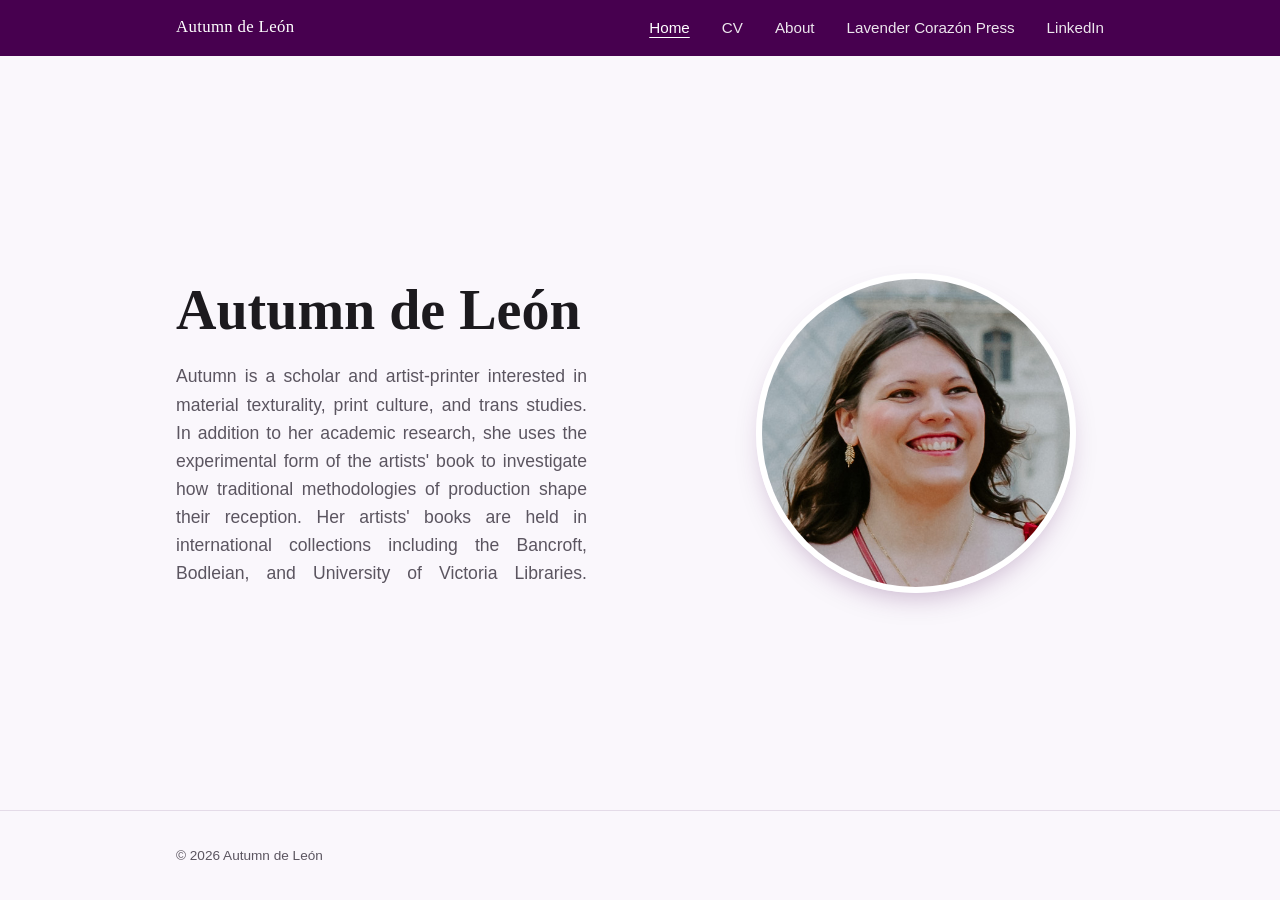
==== index.html @ f43fb341 "Add files via upload" ====
<!DOCTYPE html>
<html lang="en">
<head>
  <meta charset="UTF-8" />
  <meta name="viewport" content="width=device-width, initial-scale=1" />
  <title>Autumn de León</title>
  <meta name="description" content="Portfolio of Autumn de León - academic and artist-printer working in book history, print culture, and trans studies." />
<link rel="icon" href="favicon.png" />
<script type="application/ld+json">
{
  "@context": "https://schema.org",
  "@type": "Person",
  "name": "Autumn de León",
  "alternateName": "Autumn de Leon",
  "url": "https://autumndeleon.com/",
  "jobTitle": "Artist-Printer",
  "image": "https://autumndeleon.com/assets/autumn-headshot.png",
  "description": "Artist-Printer researching textual materiality as it relates to the book as object.",
  "worksFor": {
    "@type": "Organization",
    "name": "Lavender Corazón Press",
    "url": "https://lavendercorazon.com/"
  },
  "alumniOf": {
    "@type": "CollegeOrUniversity",
    "name": "University of California, Berkeley"
  },
  "sameAs": [
    "https://www.linkedin.com/in/autumndeleon/",
    "https://www.instagram.com/itsautumnhazel",
    "https://lavendercorazon.com/autumn.html"
  ]
}
</script>
  <link rel="stylesheet" href="style.css" />
  <link rel="canonical" href="https://autumndeleon.com/">
</head>
<body class="page-home">
  <header class="site-nav">
    <div class="site-nav__inner">
      <a class="site-nav__brand" href="/">Autumn de León</a>
      <button class="site-nav__toggle" aria-label="Open menu" aria-expanded="false" aria-controls="nav-list">
        <svg viewBox="0 0 24 24" fill="none" stroke="currentColor" stroke-width="2" stroke-linecap="round" stroke-linejoin="round">
          <line x1="4" x2="20" y1="12" y2="12"></line>
          <line x1="4" x2="20" y1="6" y2="6"></line>
          <line x1="4" x2="20" y1="18" y2="18"></line>
        </svg>
      </button>
      <ul class="site-nav__list" id="nav-list">
        <li><a href="/" class="is-active" aria-current="page">Home</a></li>
        <li><a href="/cv">CV</a></li>
        <li><a href="/bio">About</a></li>
        <li><a href="https://lavendercorazon.com/index">Lavender Corazón Press</a></li>
        <li><a href="https://www.linkedin.com/in/autumndeleon/">LinkedIn</a></li>
      </ul>
    </div>
  </header>

  <main>
    <section class="hero">
      <div class="container container--wide hero__inner">
        <div class="hero__copy">
          <h1 class="hero__name">Autumn de&nbsp;León</h1>
          <p class="hero__tagline">Autumn is a scholar and artist-printer interested in material texturality, print culture, and trans studies. In addition to her academic research, she uses the experimental form of the artists' book to investigate how traditional methodologies of production shape their reception. Her artists' books are held in international collections including the Bancroft, Bodleian, and University of Victoria Libraries.</p>

        </div>
        <figure class="hero__portrait">
          <img src="assets/autumn-headshot.png" alt="Portrait of Autumn de León" width="320" height="320" />
        </figure>
      </div>
    </section>
  </main>

  <footer class="site-footer">
    <div class="container container--wide">
      <p>&copy; 2026 Autumn de León</p>
    </div>
  </footer>

  <script src="script.js"></script>
</body>
</html>
---- style.css ----
*,
*::before,
*::after {
  box-sizing: border-box;
}

html {
  -webkit-text-size-adjust: 100%;
}

body,
h1,
h2,
h3,
p,
figure,
dl,
dd {
  margin: 0;
}

img {
  display: block;
  max-width: 100%;
}

a {
  color: inherit;
}

ul {
  list-style: none;
  margin: 0;
  padding: 0;
}

:root {
  --color-ink: #1c1a1e;
  --color-muted: #5b5560;
  --color-plum: #47004f;
  --color-plum-soft: #f4edf6;
  --color-lavender-wash: #faf7fc;
  --color-border: #e4dbe8;
  --color-bg: #ffffff;

  --font-display: Superclarendon, "Bookman Old Style", "URW Bookman", Georgia, "Times New Roman", serif;
  --font-body: Optima, Candara, "Noto Sans", "Segoe UI", sans-serif;

  --container-width: 46rem;       /* prose pages: bio, cv */
  --container-width-wide: 64rem;  /* home hero */
  --container-pad: clamp(1.25rem, 5vw, 3rem);

  --space-2xs: 0.5rem;
  --space-xs: 0.75rem;
  --space-s: 1.25rem;
  --space-m: 2rem;
  --space-l: 3rem;
  --space-xl: 4.5rem;
}

html,
body {
  height: 100%;
}

body {
  display: flex;
  flex-direction: column;
  min-height: 100vh;
  font-family: var(--font-body);
  color: var(--color-ink);
  background: var(--color-lavender-wash);
  line-height: 1.6;
  -webkit-font-smoothing: antialiased;
}

.site-nav {
  flex-shrink: 0;
}

main {
  flex: 1 0 auto;
}

.site-footer {
  flex-shrink: 0;
}

h1,
h2,
h3 {
  font-family: var(--font-display);
  color: var(--color-ink);
  line-height: 1.15;
}


.container {
  width: 100%;
  max-width: var(--container-width);
  margin-inline: auto;
  padding-inline: var(--container-pad);
}

.container--wide {
  max-width: var(--container-width-wide);
}


.site-nav {
  position: sticky;
  top: 0;
  z-index: 20;
  background: var(--color-plum);
  color: #fff;
}

.site-nav__inner {
  max-width: var(--container-width-wide);
  margin-inline: auto;
  padding: 0.9rem var(--container-pad);
  display: flex;
  align-items: center;
  justify-content: space-between;
  gap: var(--space-m);
}

.site-nav__brand {
  font-family: var(--font-display);
  font-size: 1.05rem;
  letter-spacing: 0.02em;
  text-decoration: none;
  white-space: nowrap;
}

.site-nav__toggle {
  display: none;
  background: none;
  border: 0;
  color: #fff;
  padding: 0.35rem;
  cursor: pointer;
  line-height: 0;
}

.site-nav__toggle svg {
  width: 22px;
  height: 22px;
}

.site-nav__list {
  display: flex;
  flex-wrap: wrap;
  align-items: center;
  gap: var(--space-m);
}

.site-nav__list a {
  font-size: 0.95rem;
  text-decoration: none;
  opacity: 0.9;
  transition: opacity 0.15s ease;
}

.site-nav__list a:hover,
.site-nav__list a:focus-visible,
.site-nav__list a.is-active {
  opacity: 1;
}

.site-nav__list a.is-active {
  text-decoration: underline;
  text-underline-offset: 4px;
}

.site-nav__list a:focus-visible {
  outline: 2px solid #fff;
  outline-offset: 3px;
}

@media (max-width: 640px) {
  .site-nav__toggle {
    display: block;
  }

  .site-nav__list {
    display: none;
    position: absolute;
    top: 100%;
    left: 0;
    right: 0;
    flex-direction: column;
    align-items: flex-start;
    gap: 0;
    background: var(--color-plum);
    padding: 0.5rem var(--container-pad) 1.25rem;
    border-top: 1px solid rgba(255, 255, 255, 0.15);
  }

  .site-nav__list.is-open {
    display: flex;
  }

  .site-nav__list a {
    width: 100%;
    padding: 0.6rem 0;
  }
}


.page-header {
  padding-top: var(--space-xl);
  padding-bottom: var(--space-m);
}

.page-header h1 {
  font-size: clamp(2rem, 5vw, 2.75rem);
}


.hero {
  padding-block: clamp(3rem, 8vw, 5.5rem);
}

body.page-home main {
  display: flex;
}

body.page-home .hero {
  flex: 1;
  display: flex;
  align-items: center;
  width: 100%;
  padding-block: clamp(2rem, 6vw, 4rem);
}

body.page-home .site-footer {
  min-height: 10vh;
  display: flex;
  align-items: center;
}

.hero__inner {
  display: grid;
  grid-template-columns: 1.3fr 1fr;
  align-items: center;
  gap: clamp(2rem, 6vw, 4rem);
}

.hero__name {
  font-size: clamp(2.5rem, 6vw, 3.5rem);
  margin-bottom: var(--space-s);
}

.hero__tagline {
  color: var(--color-muted);
  font-size: 1.1rem;
  text-align: justify;
  text-justify: inter-word;
  text-align-last: justify;
  max-width: 42ch;
}

.hero__portrait {
  justify-self: center;
}

.hero__portrait img {
  width: min(320px, 100%);
  aspect-ratio: 1 / 1;
  object-fit: cover;
  border-radius: 50%;
  border: 6px solid #fff;
  box-shadow: 0 12px 30px -12px rgba(71, 0, 79, 0.35);
}

@media (max-width: 720px) {
  .hero__inner {
    grid-template-columns: 1fr;
    text-align: center;
  }

  .hero__tagline {
    margin-inline: auto;
  }

  .hero__portrait {
    order: -1;
  }
}


.bio {
  padding-bottom: var(--space-xl);
}

.bio p + p {
  margin-top: var(--space-s);
}

.bio em,
.bio i {
  font-style: italic;
}


.cv {
  padding-bottom: var(--space-xl);
}

.cv-section {
  padding-top: var(--space-l);
  border-top: 1px solid var(--color-border);
}

.cv-section:first-child {
  padding-top: 0;
  border-top: 0;
}

.cv-section h2 {
  font-size: 1.05rem;
  text-transform: uppercase;
  letter-spacing: 0.08em;
  color: var(--color-plum);
  margin-bottom: var(--space-s);
}

.cv-section__note {
  font-size: 0.85rem;
  font-style: italic;
  color: var(--color-muted);
  margin-bottom: var(--space-s);
}

.cv-entries {
  display: flex;
  flex-direction: column;
  gap: var(--space-s);
}

.cv-entry {
  display: grid;
  grid-template-columns: 9.5rem 1fr;
  gap: var(--space-s);
}

.cv-entry__date {
  color: var(--color-muted);
  font-size: 0.9rem;
  white-space: nowrap;
}

.cv-entry__title {
  font-weight: 600;
}

.cv-entry__detail {
  color: var(--color-muted);
  font-size: 0.95rem;
  margin-top: 0.2rem;
}

.cv-entry__detail + .cv-entry__detail {
  margin-top: 0.1rem;
}

@media (max-width: 560px) {
  .cv-entry {
    grid-template-columns: 1fr;
    gap: 0.15rem;
  }
}


.cv-plain-list {
  display: flex;
  flex-direction: column;
  gap: 0.4rem;
}

.cv-term-list {
  display: flex;
  flex-direction: column;
  gap: var(--space-xs);
}

.cv-term-list__row {
  display: grid;
  grid-template-columns: 9.5rem 1fr;
  gap: var(--space-s);
}

.cv-term-list__term {
  color: var(--color-muted);
  font-size: 0.9rem;
}

@media (max-width: 560px) {
  .cv-term-list__row {
    grid-template-columns: 1fr;
    gap: 0.15rem;
  }
}


.site-footer {
  border-top: 1px solid var(--color-border);
  padding-block: var(--space-m);
}

.site-footer p {
  font-size: 0.85rem;
  color: var(--color-muted);
}


a:focus-visible,
button:focus-visible {
  outline: 2px solid var(--color-plum);
  outline-offset: 2px;
}


@media (prefers-reduced-motion: reduce) {
  * {
    transition: none !important;
  }
}
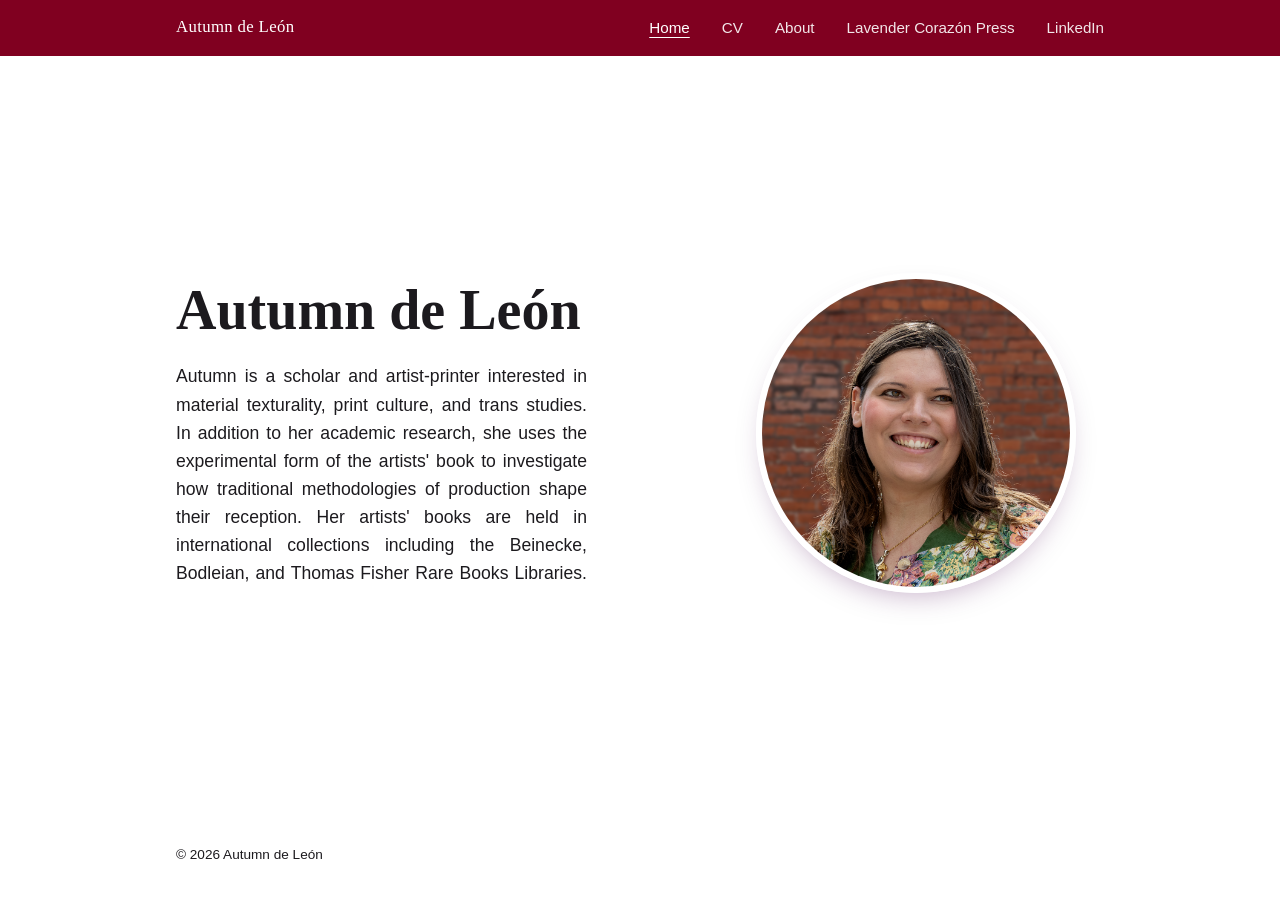
==== commit f90de14e: "Add files via upload" ====
--- a/index.html
+++ b/index.html
@@ -61,7 +61,7 @@
       <div class="container container--wide hero__inner">
         <div class="hero__copy">
           <h1 class="hero__name">Autumn de&nbsp;León</h1>
-          <p class="hero__tagline">Autumn is a scholar and artist-printer interested in material texturality, print culture, and trans studies. In addition to her academic research, she uses the experimental form of the artists' book to investigate how traditional methodologies of production shape their reception. Her artists' books are held in international collections including the Bancroft, Bodleian, and University of Victoria Libraries.</p>
+          <p class="hero__tagline">Autumn is a scholar and artist-printer interested in material texturality, print culture, and trans studies. In addition to her academic research, she uses the experimental form of the artists' book to investigate how traditional methodologies of production shape their reception. Her artists' books are held in international collections including the Beinecke, Bodleian, and Thomas Fisher Rare Books Libraries.</p>
 
         </div>
         <figure class="hero__portrait">
--- a/style.css
+++ b/style.css
@@ -36,11 +36,11 @@
 
 :root {
   --color-ink: #1c1a1e;
-  --color-muted: #5b5560;
-  --color-plum: #47004f;
-  --color-plum-soft: #f4edf6;
-  --color-lavender-wash: #faf7fc;
-  --color-border: #e4dbe8;
+  --color-muted: ##605557;
+  --color-plum: #800020;
+  --color-plum-soft: ##dfbdc5;
+  --color-lavender-wash: ##fcf7f8;
+  --color-border: ##e8dbdd;
   --color-bg: #ffffff;
 
   --font-display: Superclarendon, "Bookman Old Style", "URW Bookman", Georgia, "Times New Roman", serif;
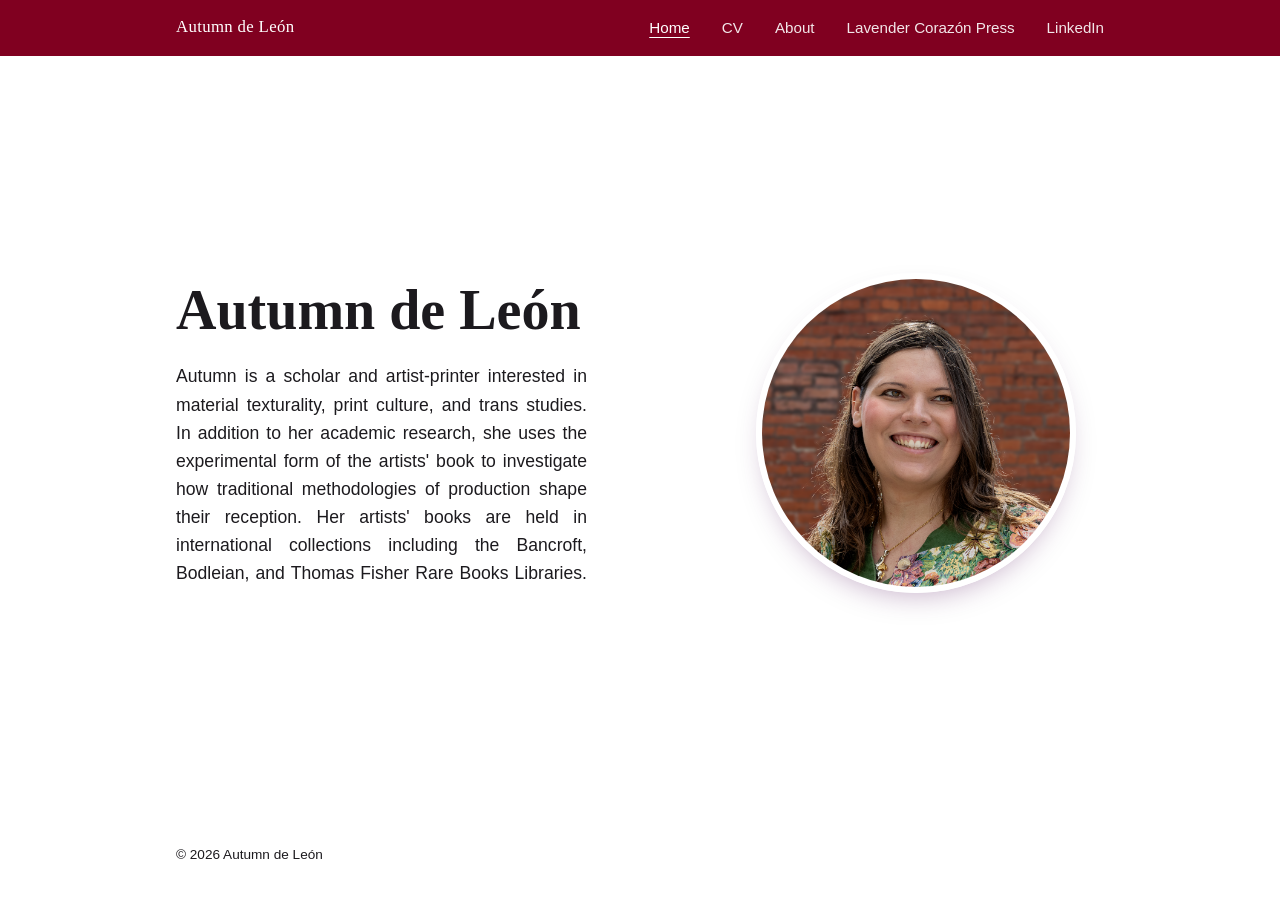
==== commit c3a1a66f: "Add files via upload" ====
--- a/index.html
+++ b/index.html
@@ -61,7 +61,7 @@
       <div class="container container--wide hero__inner">
         <div class="hero__copy">
           <h1 class="hero__name">Autumn de&nbsp;León</h1>
-          <p class="hero__tagline">Autumn is a scholar and artist-printer interested in material texturality, print culture, and trans studies. In addition to her academic research, she uses the experimental form of the artists' book to investigate how traditional methodologies of production shape their reception. Her artists' books are held in international collections including the Beinecke, Bodleian, and Thomas Fisher Rare Books Libraries.</p>
+          <p class="hero__tagline">Autumn is a scholar and artist-printer interested in material texturality, print culture, and trans studies. In addition to her academic research, she uses the experimental form of the artists' book to investigate how traditional methodologies of production shape their reception. Her artists' books are held in international collections including the Bancroft, Bodleian, and Thomas Fisher Rare Books Libraries.</p>
 
         </div>
         <figure class="hero__portrait">
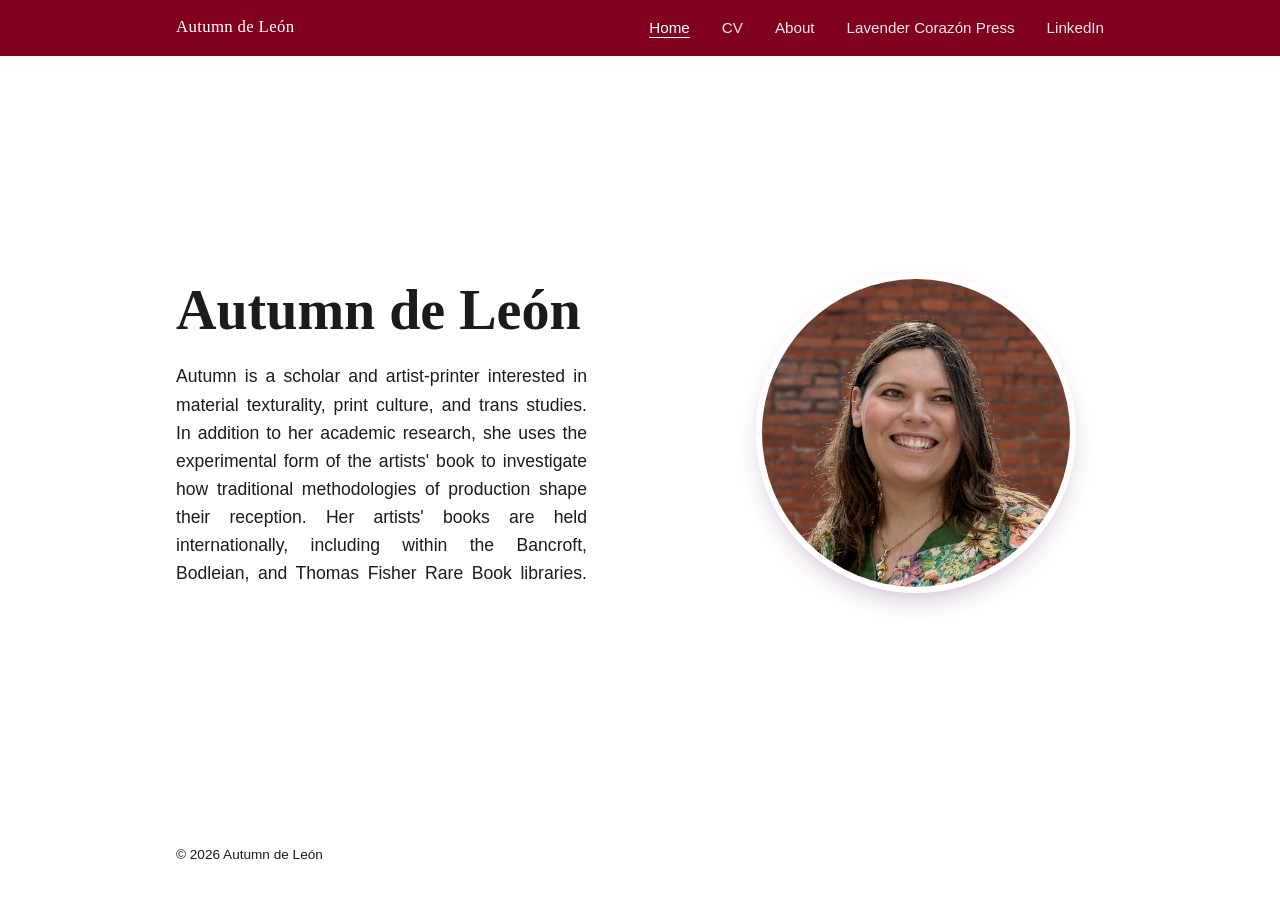
==== commit b1fb055b: "Add files via upload" ====
--- a/index.html
+++ b/index.html
@@ -61,7 +61,7 @@
       <div class="container container--wide hero__inner">
         <div class="hero__copy">
           <h1 class="hero__name">Autumn de&nbsp;León</h1>
-          <p class="hero__tagline">Autumn is a scholar and artist-printer interested in material texturality, print culture, and trans studies. In addition to her academic research, she uses the experimental form of the artists' book to investigate how traditional methodologies of production shape their reception. Her artists' books are held in international collections including the Bancroft, Bodleian, and Thomas Fisher Rare Books Libraries.</p>
+          <p class="hero__tagline">Autumn is a scholar and artist-printer interested in material texturality, print culture, and trans studies. In addition to her academic research, she uses the experimental form of the artists' book to investigate how traditional methodologies of production shape their reception. Her artists' books are held internationally, including within the Bancroft, Bodleian, and Thomas Fisher Rare Book libraries.</p>
 
         </div>
         <figure class="hero__portrait">
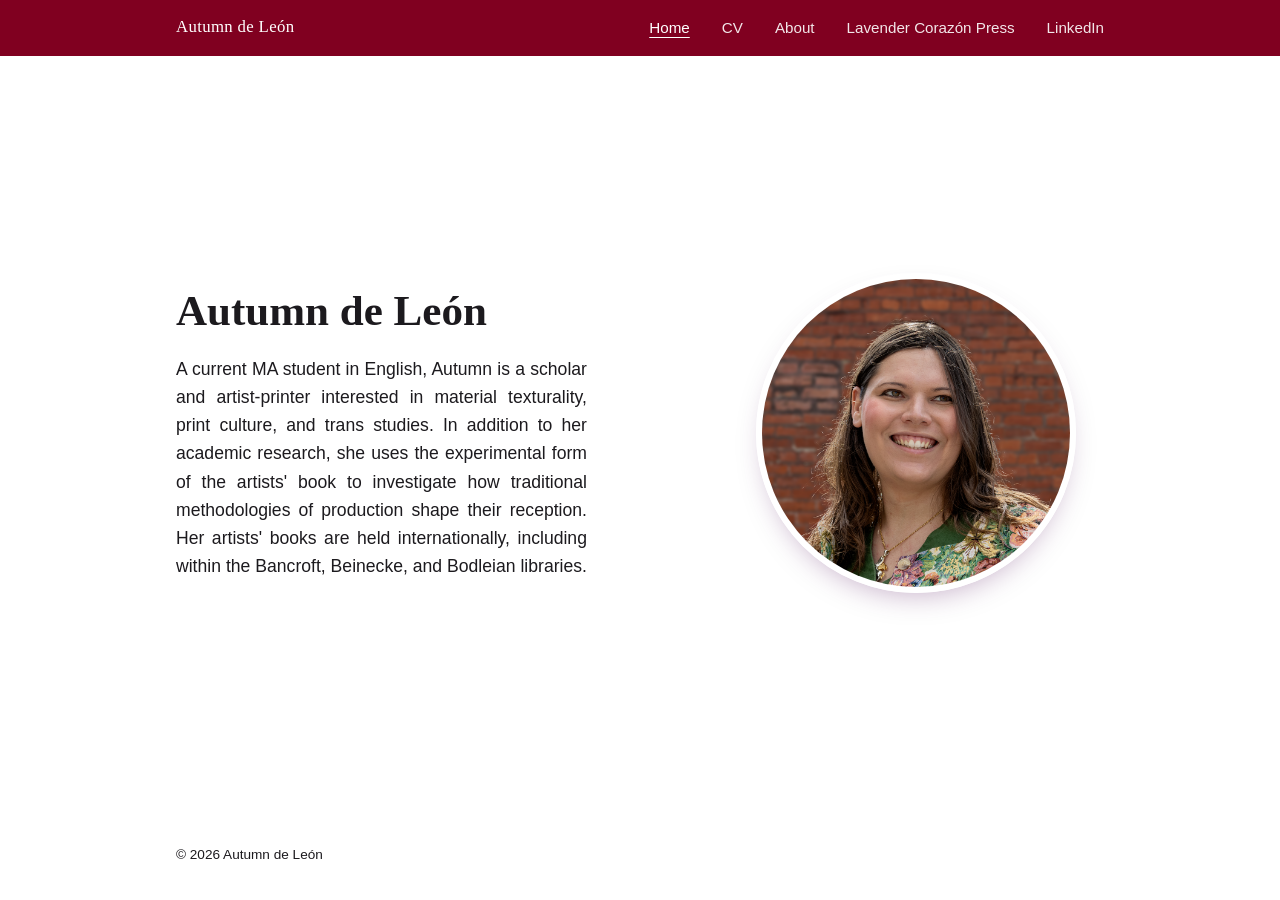
==== commit 8b2fe612: "Add files via upload" ====
--- a/index.html
+++ b/index.html
@@ -61,8 +61,7 @@
       <div class="container container--wide hero__inner">
         <div class="hero__copy">
           <h1 class="hero__name">Autumn de&nbsp;León</h1>
-          <p class="hero__tagline">Autumn is a scholar and artist-printer interested in material texturality, print culture, and trans studies. In addition to her academic research, she uses the experimental form of the artists' book to investigate how traditional methodologies of production shape their reception. Her artists' books are held internationally, including within the Bancroft, Bodleian, and Thomas Fisher Rare Book libraries.</p>
-
+          <p class="hero__tagline">A current MA student in English, Autumn is a scholar and artist-printer interested in material texturality, print culture, and trans studies. In addition to her academic research, she uses the experimental form of the artists' book to investigate how traditional methodologies of production shape their reception. Her artists' books are held internationally, including within the Bancroft, Beinecke, and Bodleian libraries.</p>
         </div>
         <figure class="hero__portrait">
           <img src="assets/autumn-headshot.png" alt="Portrait of Autumn de León" width="320" height="320" />
--- a/style.css
+++ b/style.css
@@ -248,7 +248,7 @@
 }
 
 .hero__name {
-  font-size: clamp(2.5rem, 6vw, 3.5rem);
+  font-size: clamp(1.92rem, 4.61vw, 2.69rem);
   margin-bottom: var(--space-s);
 }
 
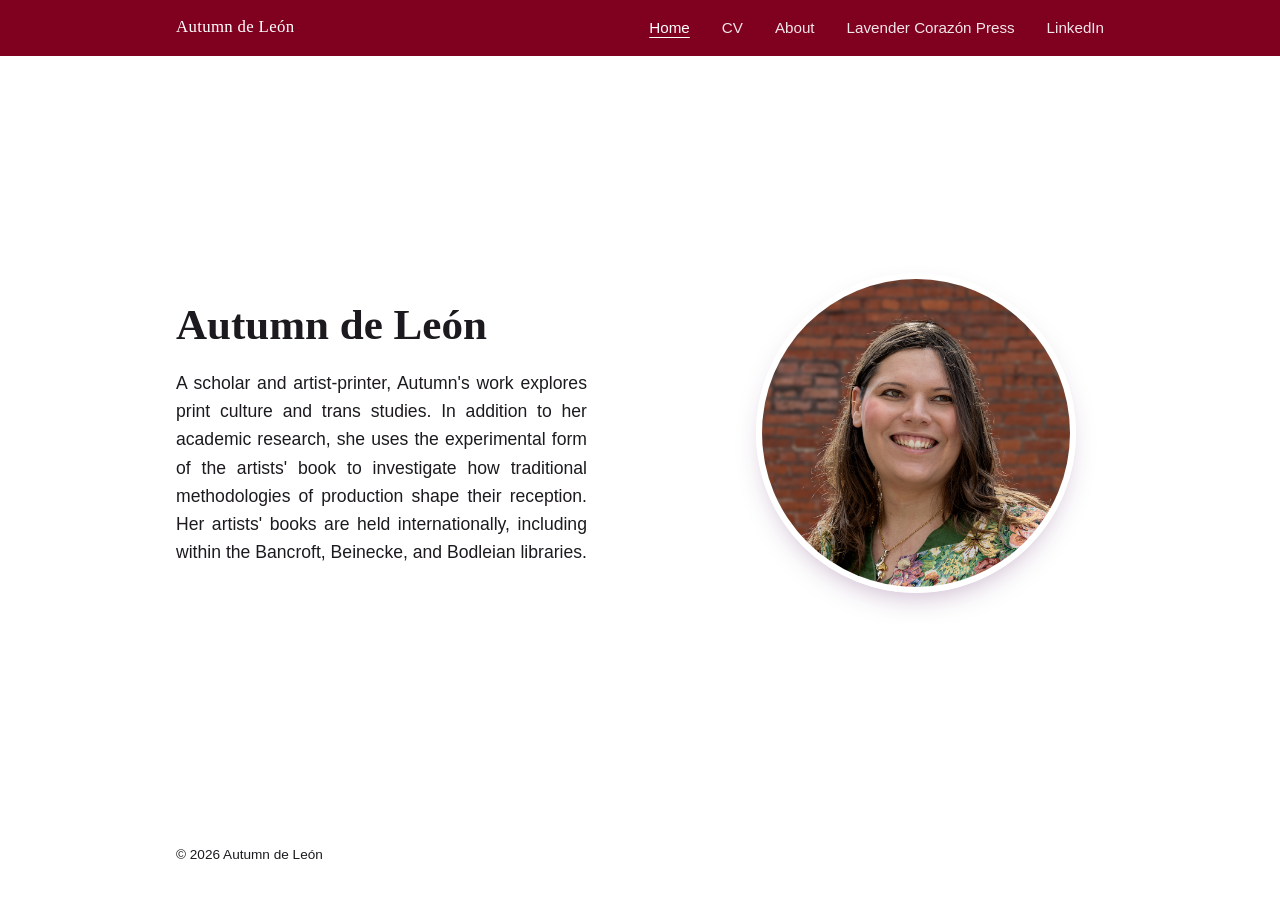
==== commit 16a2419a: "Add files via upload" ====
--- a/index.html
+++ b/index.html
@@ -61,7 +61,7 @@
       <div class="container container--wide hero__inner">
         <div class="hero__copy">
           <h1 class="hero__name">Autumn de&nbsp;León</h1>
-          <p class="hero__tagline">A current MA student in English, Autumn is a scholar and artist-printer interested in material texturality, print culture, and trans studies. In addition to her academic research, she uses the experimental form of the artists' book to investigate how traditional methodologies of production shape their reception. Her artists' books are held internationally, including within the Bancroft, Beinecke, and Bodleian libraries.</p>
+          <p class="hero__tagline">A scholar and artist-printer, Autumn's work explores print culture and trans studies. In addition to her academic research, she uses the experimental form of the artists' book to investigate how traditional methodologies of production shape their reception. Her artists' books are held internationally, including within the Bancroft, Beinecke, and Bodleian libraries.</p>
         </div>
         <figure class="hero__portrait">
           <img src="assets/autumn-headshot.png" alt="Portrait of Autumn de León" width="320" height="320" />
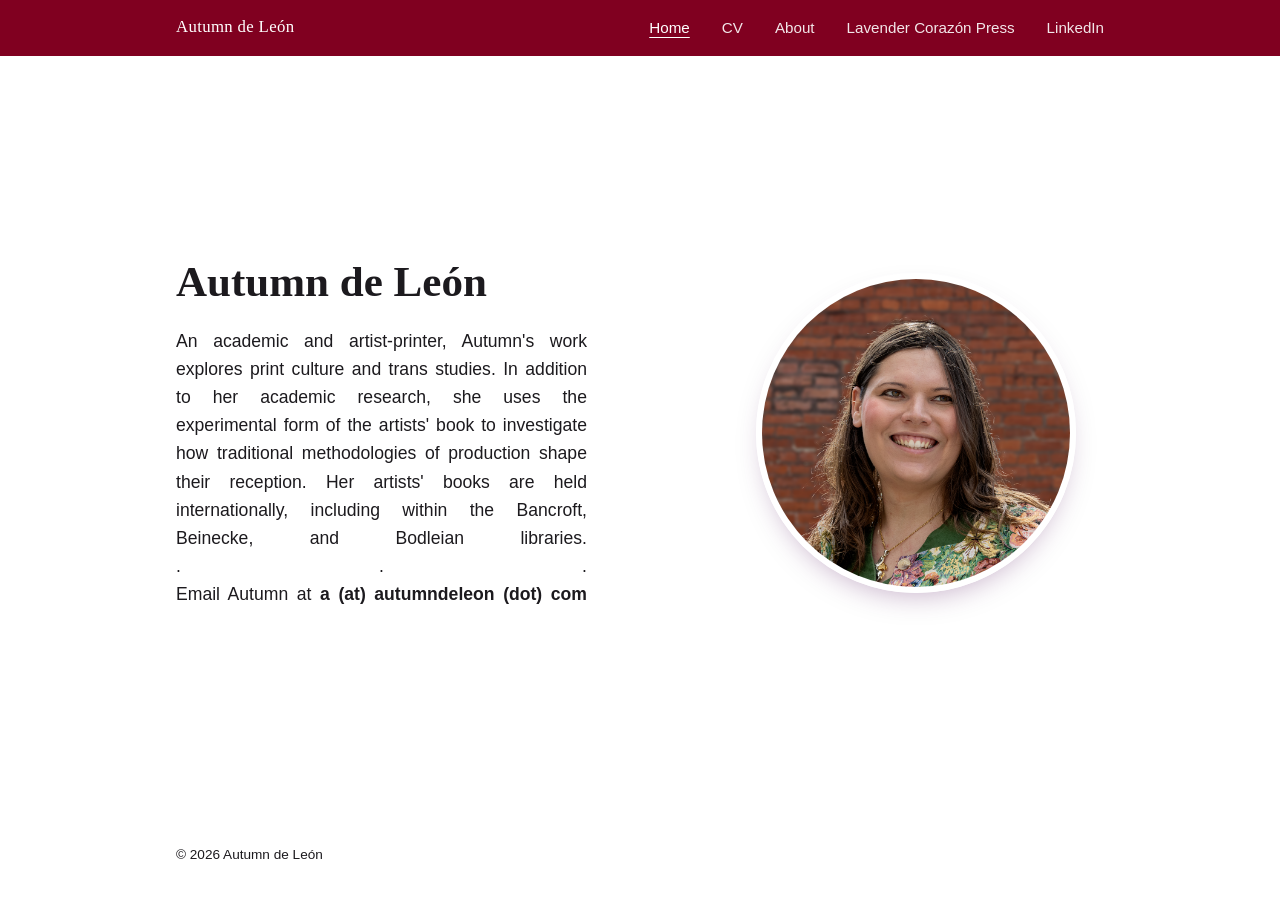
==== commit 292372e9: "Add files via upload" ====
--- a/index.html
+++ b/index.html
@@ -61,7 +61,9 @@
       <div class="container container--wide hero__inner">
         <div class="hero__copy">
           <h1 class="hero__name">Autumn de&nbsp;León</h1>
-          <p class="hero__tagline">A scholar and artist-printer, Autumn's work explores print culture and trans studies. In addition to her academic research, she uses the experimental form of the artists' book to investigate how traditional methodologies of production shape their reception. Her artists' books are held internationally, including within the Bancroft, Beinecke, and Bodleian libraries.</p>
+          <p class="hero__tagline">An academic and artist-printer, Autumn's work explores print culture and trans studies. In addition to her academic research, she uses the experimental form of the artists' book to investigate how traditional methodologies of production shape their reception. Her artists' books are held internationally, including within the Bancroft, Beinecke, and Bodleian libraries.</p>
+          <p class="hero__tagline">. . .</p>
+          <p class="hero__tagline">Email Autumn at <b>a (at) autumndeleon (dot) com</b></p>
         </div>
         <figure class="hero__portrait">
           <img src="assets/autumn-headshot.png" alt="Portrait of Autumn de León" width="320" height="320" />
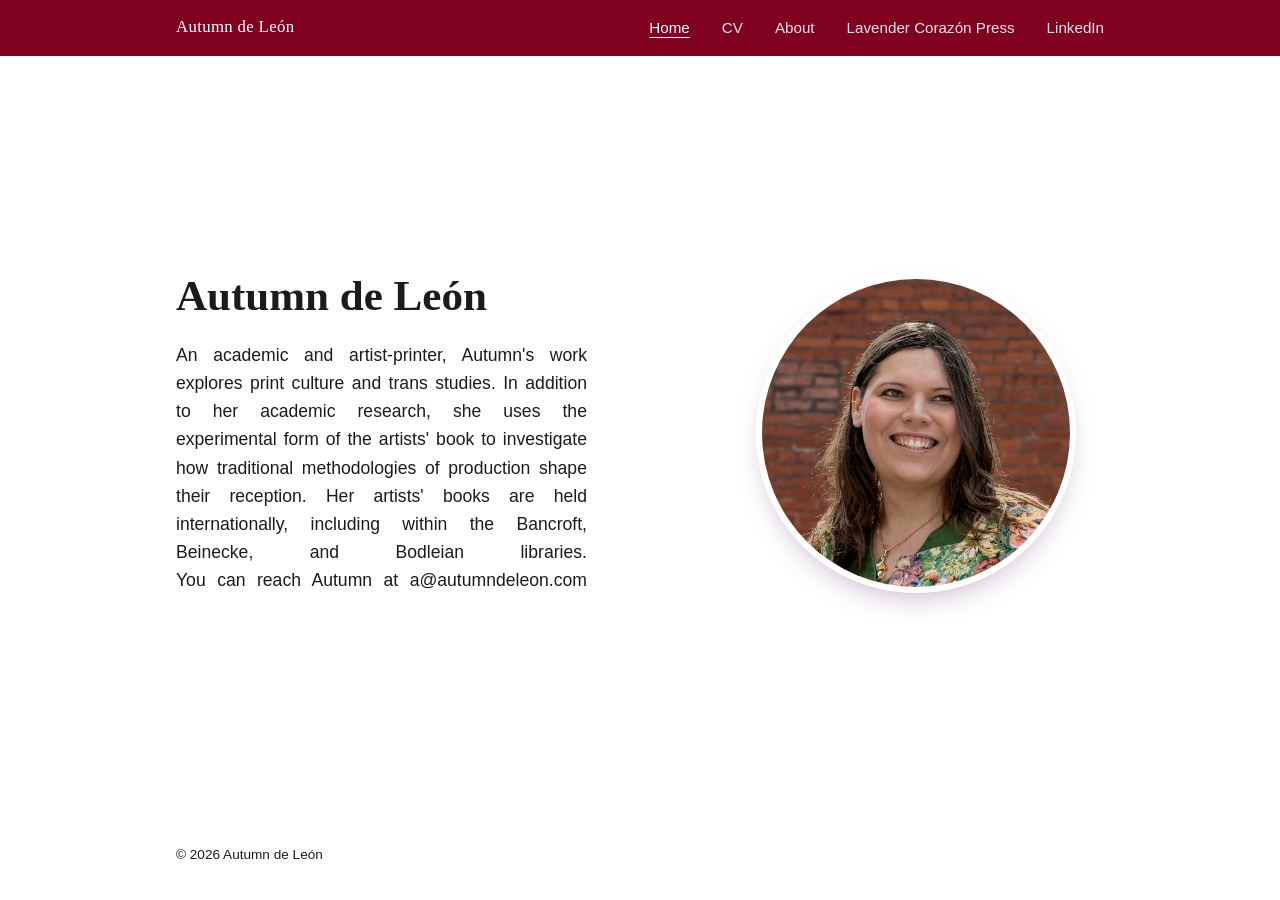
==== commit 883fe718: "Add files via upload" ====
--- a/index.html
+++ b/index.html
@@ -62,8 +62,7 @@
         <div class="hero__copy">
           <h1 class="hero__name">Autumn de&nbsp;León</h1>
           <p class="hero__tagline">An academic and artist-printer, Autumn's work explores print culture and trans studies. In addition to her academic research, she uses the experimental form of the artists' book to investigate how traditional methodologies of production shape their reception. Her artists' books are held internationally, including within the Bancroft, Beinecke, and Bodleian libraries.</p>
-          <p class="hero__tagline">. . .</p>
-          <p class="hero__tagline">Email Autumn at <b>a (at) autumndeleon (dot) com</b></p>
+          <p class="hero__tagline" id="email"></p>
         </div>
         <figure class="hero__portrait">
           <img src="assets/autumn-headshot.png" alt="Portrait of Autumn de León" width="320" height="320" />
